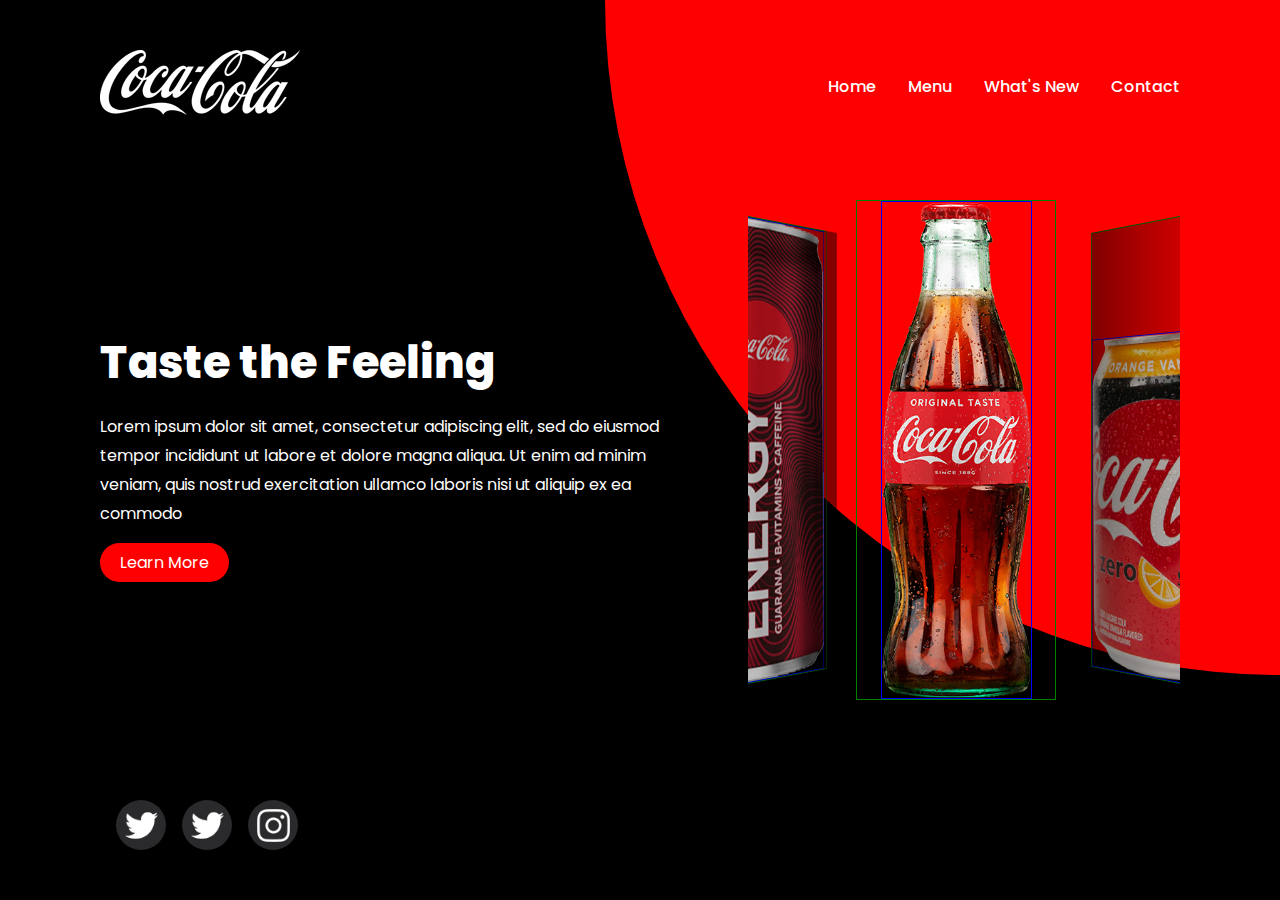
==== index.html @ 32edb5e8 "adjust project" ====
<!DOCTYPE html>
<html lang="en">
  <head>
    <meta charset="UTF-8" />
    <meta name="viewport" content="width=device-width, initial-scale=1.0" />
    <link rel="stylesheet" href="style.css" />
    <link
      rel="stylesheet"
      href="https://cdn.jsdelivr.net/npm/swiper@10/swiper-bundle.min.css"
    />
    <title>Coca Cola</title>
  </head>
  <body>
    <section>
      <div class="circle"></div>
      <header class="nav">
        <a href="#" class="logo">
          <img src="./img/logo.png" alt="logo Coca Cola" />
        </a>
        <ul>
          <li><a href="#">Home</a></li>
          <li><a href="#">Menu</a></li>
          <li><a href="#">What's New</a></li>
          <li><a href="#">Contact</a></li>
        </ul>
      </header>
      <main class="content">
        <div class="text-box">
          <h1>Taste the Feeling</h1>
          <p>
            Lorem ipsum dolor sit amet, consectetur adipiscing elit, sed do
            eiusmod tempor incididunt ut labore et dolore magna aliqua. Ut enim
            ad minim veniam, quis nostrud exercitation ullamco laboris nisi ut
            aliquip ex ea commodo
          </p>
          <div class="btn">
            <a href="#">Learn More</a>
          </div>
        </div>
        <div class="swiper">
          <div class="swiper-wrapper">
            <div class="swiper-slide">
              <div class="img-box">
                <img src="./img/cocacola1.png" alt="" />
              </div>
            </div>
            <div class="swiper-slide">
              <div class="img-box">
                <img src="../img/cocacola2.png" alt="" />
              </div>
            </div>
            <div class="swiper-slide">
              <div class="img-box">
                <img src="./img/cocacola3.png" alt="" />
              </div>
            </div>
            <div class="swiper-slide">
              <div class="img-box">
                <img src="../img/cocacola4.png" alt="" />
              </div>
            </div>
            <div class="swiper-slide">
              <div class="img-box">
                <img src="./img/cocacola5.png" alt="" />
              </div>
            </div>
            <div class="swiper-slide">
              <div class="img-box">
                <img src="./img/cocacola6.png" alt="" />
              </div>
            </div>
          </div>
        </div>
      </main>
      <div class="social-midia">
        <ul>
          <li>
            <a href="#"><img src="./img/twitter.png" alt="facebook" /></a>
          </li>
          <li>
            <a href="#"><img src="./img/twitter.png" alt="twitter" /></a>
          </li>
          <li>
            <a href="#"><img src="./img/instagram.png" alt="instagram" /></a>
          </li>
        </ul>
      </div>
    </section>

    <script src="https://cdn.jsdelivr.net/npm/swiper@10/swiper-bundle.min.js"></script>
    <script>
      const swiper = new Swiper(".swiper", {
        effect: "coverflow",
        rotate: 0,
        depth: 100,
        scale: 1,
        modifier: 2,
        stretch: 0,
        slidesShadows: false,
        grabCursor: true,
        centeredSlides: true,
        slidesPerView: 2,
        enabled: true,
        loop: true,
      });
    </script>
  </body>
</html>
---- style.css ----
@import url("https://fonts.googleapis.com/css2?family=Poppins:wght@300;400;500;600;700;800;900&display=swap");

* {
  font-family: "Poppins", sans-serif;
  margin: 0;
  padding: 0;
  box-sizing: border-box;
}

section {
  position: relative;
  width: 100%;
  min-height: 100vh;
  display: flex;
  justify-content: space-between;
  align-items: center;
  background: #000;
}

header {
  position: absolute;
  width: 100%;
  display: flex;
  padding: 50px 100px;
  top: 0;
  left: 0;
  justify-content: space-between;
  align-items: center;
}

header ul {
  display: flex;
}

header ul li {
  list-style: none;
  padding-left: 32px;
}

header ul li a {
  color: #fff;
  text-decoration: none;
  font-weight: 500;
}

section .circle {
  position: absolute;
  background: red;
  content: "";
  top: 0;
  right: 0;
  width: 100vh;
  height: 100vh;
  clip-path: circle(75% at right top);
}

.content {
  width: 100%;
  position: absolute;
  display: flex;
  justify-content: space-between;
  align-items: center;
  padding: 100px;
  color: #fff;
  gap: 60px;
  line-height: 1.8;
}

.swiper {
  display: flex;
  align-items: center;
  width: 440px;
  height: 500px;
}

.img-box {
  width: 200px;
  height: 500px;
  border: 1px solid green;
  display: flex;
  align-items: end;
  justify-content: center;
}

.img-box img {
  border: 1px solid blue;
  max-width: 100%;
  max-height: 100%;
  bottom: -10px;
}

.content .text-box {
  width: 600px;
}

.content h1 {
  padding-bottom: 10px;
  font-weight: 800;
  font-size: 2.8rem;
}

.content .btn {
  margin-top: 20px;
}

.content .btn a {
  text-decoration: none;
  padding: 8px 20px;
  color: #fff;
  background: red;
  border-radius: 40px;
}

.social-midia {
  padding: 50px 100px;
  position: absolute;
  bottom: 0px;
}

.social-midia ul {
  display: flex;
  justify-content: space-between;
  align-items: center;
}

.social-midia ul li {
  list-style: none;
  margin-left: 16px;
}

.social-midia a {
  display: flex;
  width: 50px;
  height: 50px;
  justify-content: center;
  align-items: center;
  background: rgb(42, 41, 43);
  border-radius: 50%;
  transition: 0.3s ease-out;
}

.social-midia img {
  filter: invert(1);
  transform: scale(0.8);
}

.social-midia a:hover {
  background: red;
  transform: translateY(-20%);
}
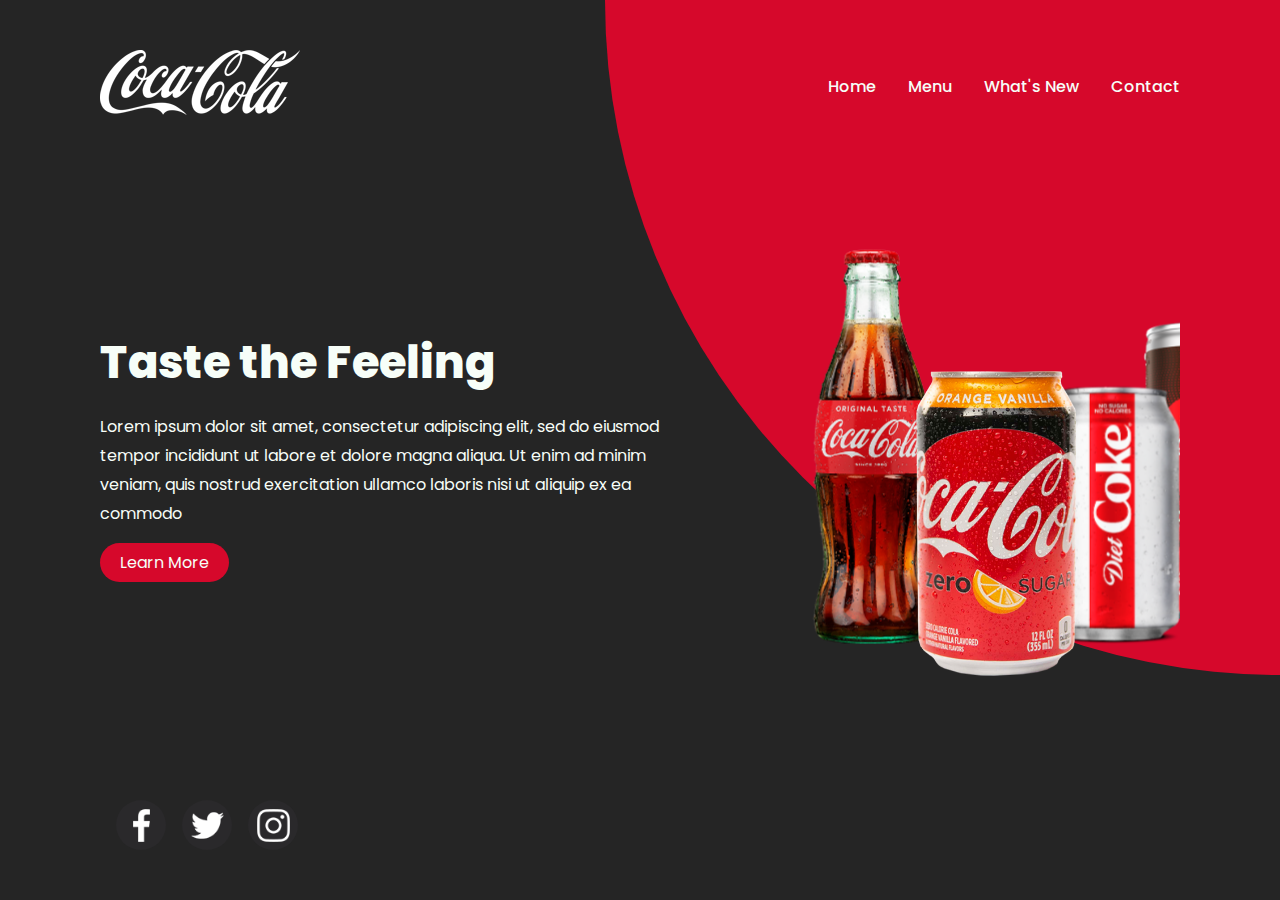
==== commit 6de1aab2: "finished" ====
--- a/index.html
+++ b/index.html
@@ -46,7 +46,7 @@
             </div>
             <div class="swiper-slide">
               <div class="img-box">
-                <img src="../img/cocacola2.png" alt="" />
+                <img src="./img/cocacola2.png" alt="" />
               </div>
             </div>
             <div class="swiper-slide">
@@ -56,7 +56,7 @@
             </div>
             <div class="swiper-slide">
               <div class="img-box">
-                <img src="../img/cocacola4.png" alt="" />
+                <img src="./img/cocacola4.png" alt="" />
               </div>
             </div>
             <div class="swiper-slide">
@@ -75,7 +75,7 @@
       <div class="social-midia">
         <ul>
           <li>
-            <a href="#"><img src="./img/twitter.png" alt="facebook" /></a>
+            <a href="#"><img src="./img/facebook.png" alt="facebook" /></a>
           </li>
           <li>
             <a href="#"><img src="./img/twitter.png" alt="twitter" /></a>
@@ -91,15 +91,15 @@
     <script>
       const swiper = new Swiper(".swiper", {
         effect: "coverflow",
-        rotate: 0,
-        depth: 100,
-        scale: 1,
-        modifier: 2,
-        stretch: 0,
-        slidesShadows: false,
+        coverflowEffect: {
+          rotate: 0,
+          depth: 100,
+          slideShadows: false,
+          stretch: 0,
+          modifier: 2,
+        },
         grabCursor: true,
-        centeredSlides: true,
-        slidesPerView: 2,
+        slidesPerView: 3,
         enabled: true,
         loop: true,
       });
--- a/style.css
+++ b/style.css
@@ -5,6 +5,7 @@
   margin: 0;
   padding: 0;
   box-sizing: border-box;
+  color: #f7fef8;
 }
 
 section {
@@ -14,7 +15,7 @@
   display: flex;
   justify-content: space-between;
   align-items: center;
-  background: #000;
+  background: #252525;
 }
 
 header {
@@ -38,14 +39,13 @@
 }
 
 header ul li a {
-  color: #fff;
   text-decoration: none;
   font-weight: 500;
 }
 
 section .circle {
   position: absolute;
-  background: red;
+  background: #d6082b;
   content: "";
   top: 0;
   right: 0;
@@ -61,36 +61,35 @@
   justify-content: space-between;
   align-items: center;
   padding: 100px;
-  color: #fff;
   gap: 60px;
   line-height: 1.8;
 }
 
 .swiper {
-  display: flex;
-  align-items: center;
-  width: 440px;
+  width: 600px;
   height: 500px;
 }
 
+.swiper-slide {
+  height: 100%;
+  padding: 16px;
+}
+
 .img-box {
-  width: 200px;
-  height: 500px;
-  border: 1px solid green;
+  width: 160px;
+  height: 460px;
   display: flex;
   align-items: end;
   justify-content: center;
 }
 
 .img-box img {
-  border: 1px solid blue;
   max-width: 100%;
   max-height: 100%;
-  bottom: -10px;
 }
 
 .content .text-box {
-  width: 600px;
+  max-width: 600px;
 }
 
 .content h1 {
@@ -106,8 +105,7 @@
 .content .btn a {
   text-decoration: none;
   padding: 8px 20px;
-  color: #fff;
-  background: red;
+  background: #d6082b;
   border-radius: 40px;
 }
 
@@ -145,6 +143,6 @@
 }
 
 .social-midia a:hover {
-  background: red;
+  background: #d6082b;
   transform: translateY(-20%);
 }
